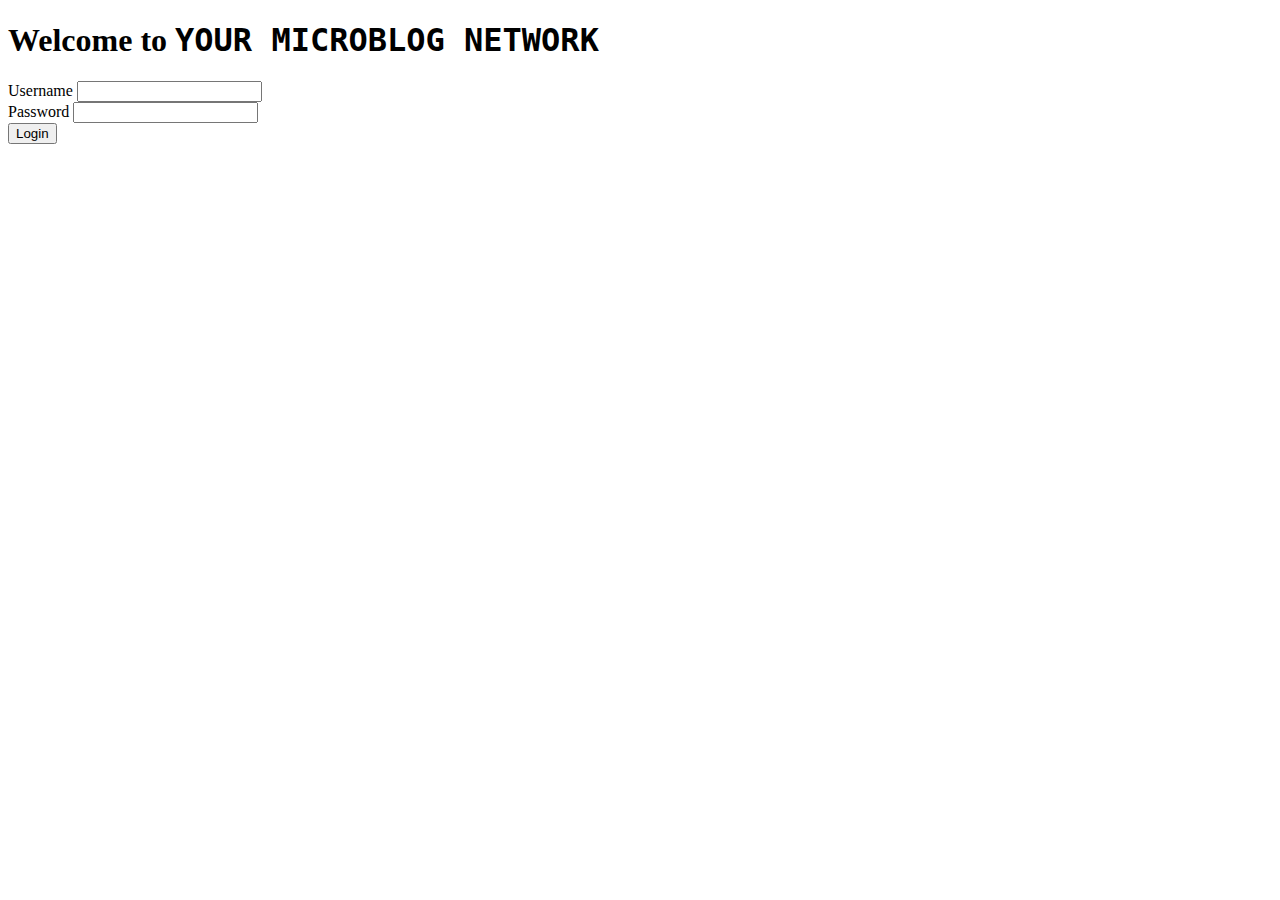
==== index.html @ 3a72eab9 "Initial commit" ====
<!DOCTYPE html>
<html lang="en">
<head>
    <meta charset="UTF-8">
    <meta http-equiv="X-UA-Compatible" content="IE=edge">
    <meta name="viewport" content="width=device-width, initial-scale=1.0">

    <!-- Bootstrap -->
    <link href="https://cdn.jsdelivr.net/npm/bootstrap@5.3.0/dist/css/bootstrap.min.css" rel="stylesheet"
        integrity="sha384-9ndCyUaIbzAi2FUVXJi0CjmCapSmO7SnpJef0486qhLnuZ2cdeRhO02iuK6FUUVM" crossorigin="anonymous">
    <script src="https://cdn.jsdelivr.net/npm/bootstrap@5.3.0/dist/js/bootstrap.bundle.min.js"
        integrity="sha384-geWF76RCwLtnZ8qwWowPQNguL3RmwHVBC9FhGdlKrxdiJJigb/j/68SIy3Te4Bkz"
        crossorigin="anonymous"></script>

    <!-- Global CSS (CSS rules you want applied to all pages) -->
    <link rel="stylesheet" href="./global.css">

    <!-- Page-specific CSS -->
    <link rel="stylesheet" href="./landing.css">

    <title>Login to the Microblog Network!</title>

    <!-- Run BEFORE page is finished loading (before window.onload - don't add the `defer` attribute): -->
    <script src="./auth.js"></script>
    <script>
        if (isLoggedIn() === true) window.location.replace("/posts");
    </script>
</head>
<body>

    <header>
        <h1>Welcome to <code>YOUR MICROBLOG NETWORK</code></h1>
    </header>

    <main>

        <form id="login">
            <div>
                <label for="username">Username</label>
                <input type="text" id="username" minlength="3">
            </div>

            <div>
                <label for="password">Password</label>
                <input type="password" id="password" minlength="6">
            </div>

            <button id="loginButton" type="submit">Login</button>
        </form>

    </main>

    <footer></footer>

    <!-- Page-specific code -->
    <script src="./landing.js"></script>
</body>
</html>
---- global.css ----
/* Global CSS for all pages */

* {
    /* Sizing helper: See Workbook 1b, page 2-33. */
    box-sizing: border-box;

    /* 
       Vizualization helper: While styling or debugging your HTML & CSS, 
       uncomment the rule below to see all the boxes on your page more
       clearly! (Remove this outline before submitting: users won't 
       want to see it!)
    */
    /* outline: 1px dotted red; */
}

:root {
    font-size: 1rem;
}
---- landing.css ----
/* Landing Page CSS */
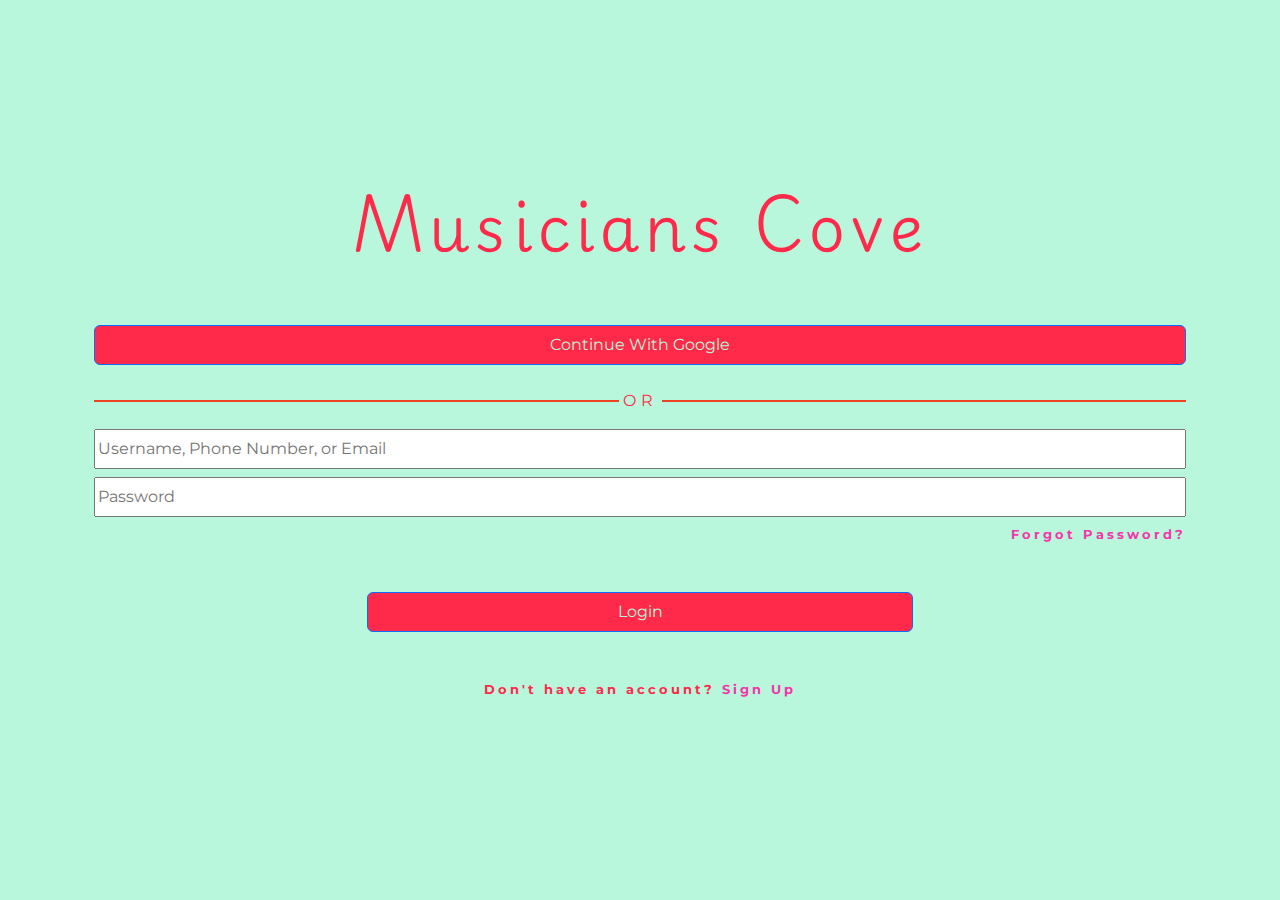
==== commit e23a7d63: "styling" ====
--- a/index.html
+++ b/index.html
@@ -1,58 +1,87 @@
 <!DOCTYPE html>
 <html lang="en">
+
 <head>
     <meta charset="UTF-8">
     <meta http-equiv="X-UA-Compatible" content="IE=edge">
     <meta name="viewport" content="width=device-width, initial-scale=1.0">
 
     <!-- Bootstrap -->
-    <link href="https://cdn.jsdelivr.net/npm/bootstrap@5.3.0/dist/css/bootstrap.min.css" rel="stylesheet"
-        integrity="sha384-9ndCyUaIbzAi2FUVXJi0CjmCapSmO7SnpJef0486qhLnuZ2cdeRhO02iuK6FUUVM" crossorigin="anonymous">
-    <script src="https://cdn.jsdelivr.net/npm/bootstrap@5.3.0/dist/js/bootstrap.bundle.min.js"
-        integrity="sha384-geWF76RCwLtnZ8qwWowPQNguL3RmwHVBC9FhGdlKrxdiJJigb/j/68SIy3Te4Bkz"
-        crossorigin="anonymous"></script>
+    <link href="https://cdn.jsdelivr.net/npm/bootstrap@5.3.3/dist/css/bootstrap.min.css" rel="stylesheet"
+        integrity="sha384-QWTKZyjpPEjISv5WaRU9OFeRpok6YctnYmDr5pNlyT2bRjXh0JMhjY6hW+ALEwIH" crossorigin="anonymous">
 
     <!-- Global CSS (CSS rules you want applied to all pages) -->
-    <link rel="stylesheet" href="./global.css">
+    <link rel="stylesheet" href="css/global.css">
+    <link href="https://fonts.googleapis.com/css2?family=Playwrite+NZ:wght@100..400&display=swap" rel="stylesheet">
+    <link href="https://fonts.googleapis.com/css2?family=Montserrat:ital,wght@0,100..900;1,100..900&family=Playwrite+IT+Moderna:wght@100..400&display=swap" rel="stylesheet"><link href="https://fonts.googleapis.com/css2?family=Montserrat:ital,wght@0,100..900;1,100..900&family=Playwrite+IT+Moderna:wght@100..400&display=swap" rel="stylesheet">
 
     <!-- Page-specific CSS -->
-    <link rel="stylesheet" href="./landing.css">
+    <link rel="stylesheet" href="css/landing.css">
 
     <title>Login to the Microblog Network!</title>
 
+    <script src="https://cdn.lordicon.com/lordicon.js"></script>
+
     <!-- Run BEFORE page is finished loading (before window.onload - don't add the `defer` attribute): -->
-    <script src="./auth.js"></script>
+    <script src="js/auth.js"></script>
     <script>
-        if (isLoggedIn() === true) window.location.replace("/posts");
+        if (isLoggedIn() === true) window.location.replace("posts.html");
     </script>
 </head>
-<body>
 
-    <header>
-        <h1>Welcome to <code>YOUR MICROBLOG NETWORK</code></h1>
-    </header>
+<body class="container vh-100 d-flex">
 
-    <main>
+    <main class="container d-flex flex-grow-1 flex-column align-items-center justify-content-center">
 
-        <form id="login">
+        <div class="row">
+            <h1 class="display-3 col-12 text-center mb-5">Musicians Cove</h1>
+        </div>
+
+        <form id="login" class="row justify-content-center text-center mt-3">
             <div>
-                <label for="username">Username</label>
-                <input type="text" id="username" minlength="3">
+                <button id="google" type="button" class="col-12 mb-2 
+                btn btn-primary 
+                d-flex align-items-center 
+                justify-content-center">
+                    <lord-icon
+                        src="https://cdn.lordicon.com/cheqjfch.json"
+                        trigger="hover">
+                    </lord-icon> 
+                    Continue With Google
+                </button>
+            </div>
+
+            <div class="separator my-3">OR</div>
+
+            <div>
+                <input type="text" id="username" class="col-12 mb-2" placeholder="Username, Phone Number, or Email"
+                    minlength="3">
             </div>
 
             <div>
-                <label for="password">Password</label>
-                <input type="password" id="password" minlength="6">
+                <input type="password" id="password" class="col-12 mb-2" placeholder="Password">
+            </div>
+            <div class="col-6"></div>
+            <a href="verification.html" class="col-6 align-items-end text-end mb-5">Forgot Password?</a>
+            <div>
+                <button id="loginButton" type="submit" class="btn btn-primary col-6">Login</button>
+            </div>
+            
+            <div class="col-7 justify-content-center mt-5">
+                <p>Don't have an account? <a href="sign_up.html">Sign&nbspUp</a></p>
             </div>
 
-            <button id="loginButton" type="submit">Login</button>
         </form>
 
     </main>
 
-    <footer></footer>
+
+    <script src="https://cdn.jsdelivr.net/npm/bootstrap@5.3.3/dist/js/bootstrap.bundle.min.js"
+        integrity="sha384-YvpcrYf0tY3lHB60NNkmXc5s9fDVZLESaAA55NDzOxhy9GkcIdslK1eN7N6jIeHz"
+        crossorigin="anonymous"></script>
 
     <!-- Page-specific code -->
-    <script src="./landing.js"></script>
+    <script src="js/landing.js"></script>
 </body>
+
 </html>--- a/css/global.css
+++ b/css/global.css
@@ -0,0 +1,85 @@
+/* Global CSS for all pages */
+
+/* body, main {
+    Sizing helper: See Workbook 1b, page 2-33.
+    box-sizing: border-box;
+    outline: 1px dotted red;
+} */
+
+:root {
+    font-size: 1rem;
+    --Primary-color: #b8f7db;
+    --Secondary-color: #ff294a;
+    --Accent-color-1: #d72826d1;
+    --Accent-color-2: #ee4322;
+    --Accent-color-3: #f7b50d;
+    --Accent-color-4: #ffe97e;
+    --Accent-color-5: #F535AA;
+}
+
+body{
+    background: var(--Primary-color);
+    color: var(--Secondary-color);
+    letter-spacing: 5px;
+    font-family: "Montserrat", sans-serif;
+}
+
+h1{
+    font-family: "Playwrite IT Moderna", cursive;
+}
+
+p{
+    color: var(--Secondary-color);
+    font-weight: bolder;
+    letter-spacing: 3px;
+    text-decoration: none;
+    font-size: smaller;
+}
+
+a{
+    color: var(--Accent-color-5);
+    font-weight: bold;
+    letter-spacing: 3px;
+    text-decoration: none;
+    font-size: small;
+}
+
+a:hover{
+    color:var(--Accent-color-3);
+    font-weight: bolder;
+}
+
+.btn{    
+    color:var(--Primary-color);
+    background-color: var(--Secondary-color);
+}
+
+.btn:hover{
+    background-color: var(--Accent-color-4);
+    color: black;
+}
+
+input, button{
+    height:2.5em;
+}
+
+.separator {
+    display: flex;
+    align-items: center;
+    text-align: center;
+}
+  
+.separator::before,
+.separator::after {
+    content: '';
+    flex: 1;
+    border-bottom: 2px solid var(--Accent-color-2);
+}
+  
+.separator:not(:empty)::before {
+    margin-right: .25em;
+}
+  
+.separator:not(:empty)::after {
+    margin-left: .25em;
+}
--- a/css/landing.css
+++ b/css/landing.css
@@ -0,0 +1 @@
+/* Landing Page CSS */
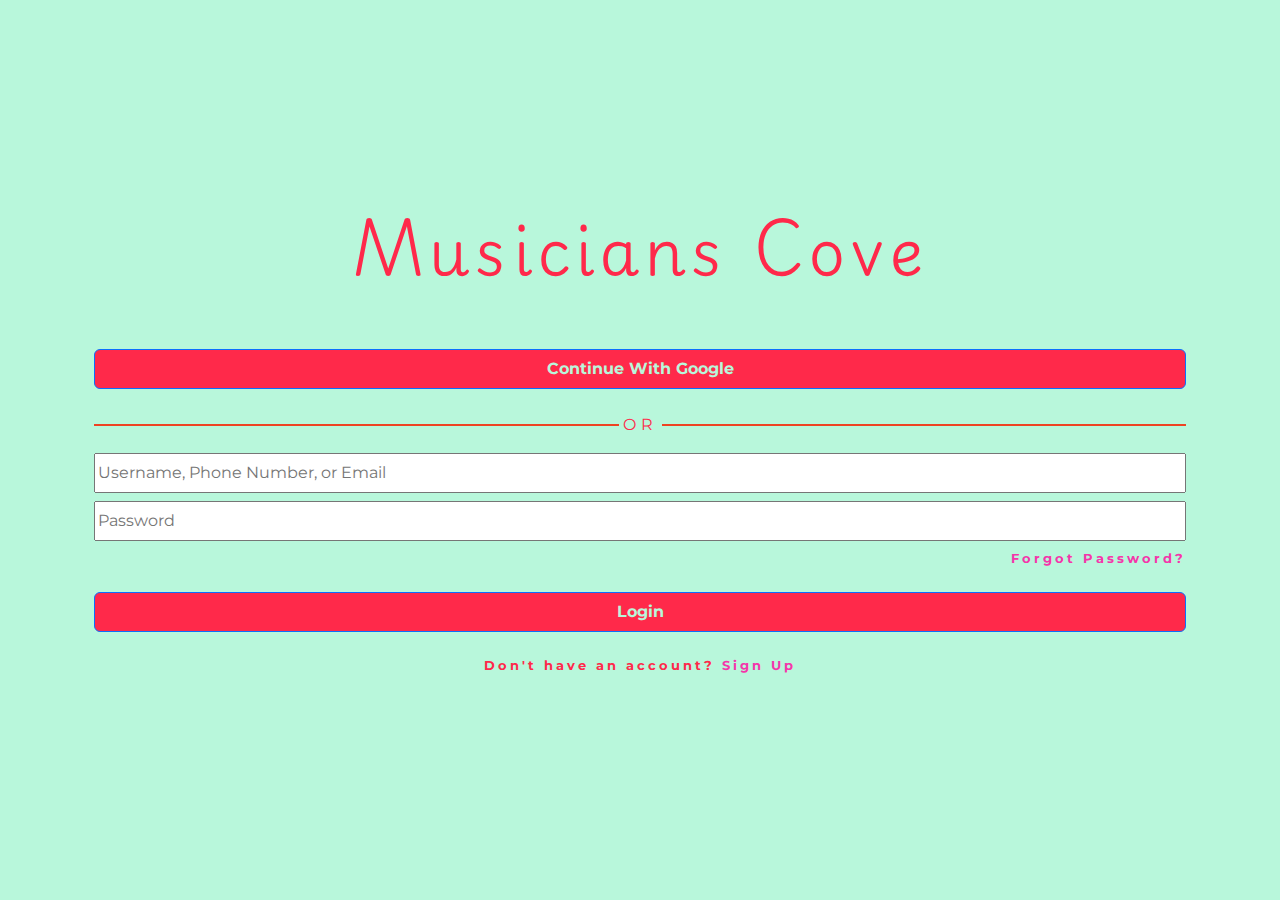
==== commit f6707408: "finished edit page" ====
--- a/index.html
+++ b/index.html
@@ -62,12 +62,12 @@
                 <input type="password" id="password" class="col-12 mb-2" placeholder="Password">
             </div>
             <div class="col-6"></div>
-            <a href="verification.html" class="col-6 align-items-end text-end mb-5">Forgot Password?</a>
+            <a href="verification.html" class="col-6 align-items-end text-end mb-4">Forgot Password?</a>
             <div>
-                <button id="loginButton" type="submit" class="btn btn-primary col-6">Login</button>
+                <button id="loginButton" type="submit" class="btn btn-primary col-12">Login</button>
             </div>
             
-            <div class="col-7 justify-content-center mt-5">
+            <div class="col-7 justify-content-center mt-4">
                 <p>Don't have an account? <a href="sign_up.html">Sign&nbspUp</a></p>
             </div>
 
--- a/css/global.css
+++ b/css/global.css
@@ -52,6 +52,7 @@
 .btn{    
     color:var(--Primary-color);
     background-color: var(--Secondary-color);
+    font-weight: bold;
 }
 
 .btn:hover{
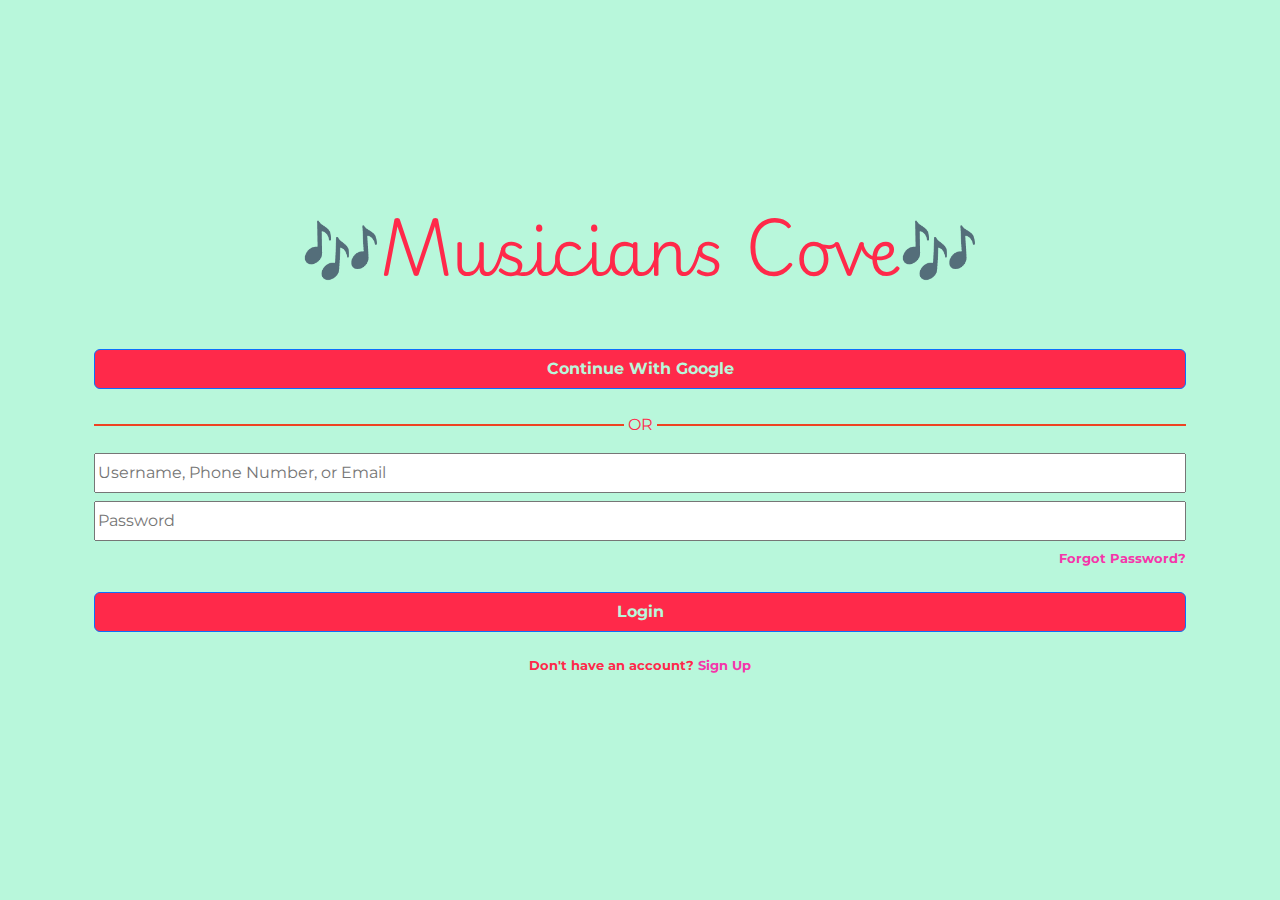
==== commit f09e9778: "finishing touches" ====
--- a/index.html
+++ b/index.html
@@ -18,7 +18,7 @@
     <!-- Page-specific CSS -->
     <link rel="stylesheet" href="css/landing.css">
 
-    <title>Login to the Microblog Network!</title>
+    <title>Login</title>
 
     <script src="https://cdn.lordicon.com/lordicon.js"></script>
 
@@ -34,7 +34,7 @@
     <main class="container d-flex flex-grow-1 flex-column align-items-center justify-content-center">
 
         <div class="row">
-            <h1 class="display-3 col-12 text-center mb-5">Musicians Cove</h1>
+            <h1 class="display-3 col-12 text-center mb-5">🎶Musicians Cove🎶</h1>
         </div>
 
         <form id="login" class="row justify-content-center text-center mt-3">
--- a/css/global.css
+++ b/css/global.css
@@ -20,18 +20,28 @@
 body{
     background: var(--Primary-color);
     color: var(--Secondary-color);
-    letter-spacing: 5px;
     font-family: "Montserrat", sans-serif;
 }
 
+a{
+    font-family: "Montserrat", sans-serif !important;
+}
+
 h1{
+    color: var(--Secondary-color);
+    font-weight: bolder;
     font-family: "Playwrite IT Moderna", cursive;
+}
+
+#img{
+    border-radius: 50%;
+    width: 50px;
+    height: 50px;
 }
 
 p{
     color: var(--Secondary-color);
     font-weight: bolder;
-    letter-spacing: 3px;
     text-decoration: none;
     font-size: smaller;
 }
@@ -39,7 +49,6 @@
 a{
     color: var(--Accent-color-5);
     font-weight: bold;
-    letter-spacing: 3px;
     text-decoration: none;
     font-size: small;
 }
@@ -84,3 +93,11 @@
 .separator:not(:empty)::after {
     margin-left: .25em;
 }
+
+.navbar-toggler{
+    border: transparent;
+}
+
+.navbar-toggler:focus{
+    box-shadow: none;
+}
